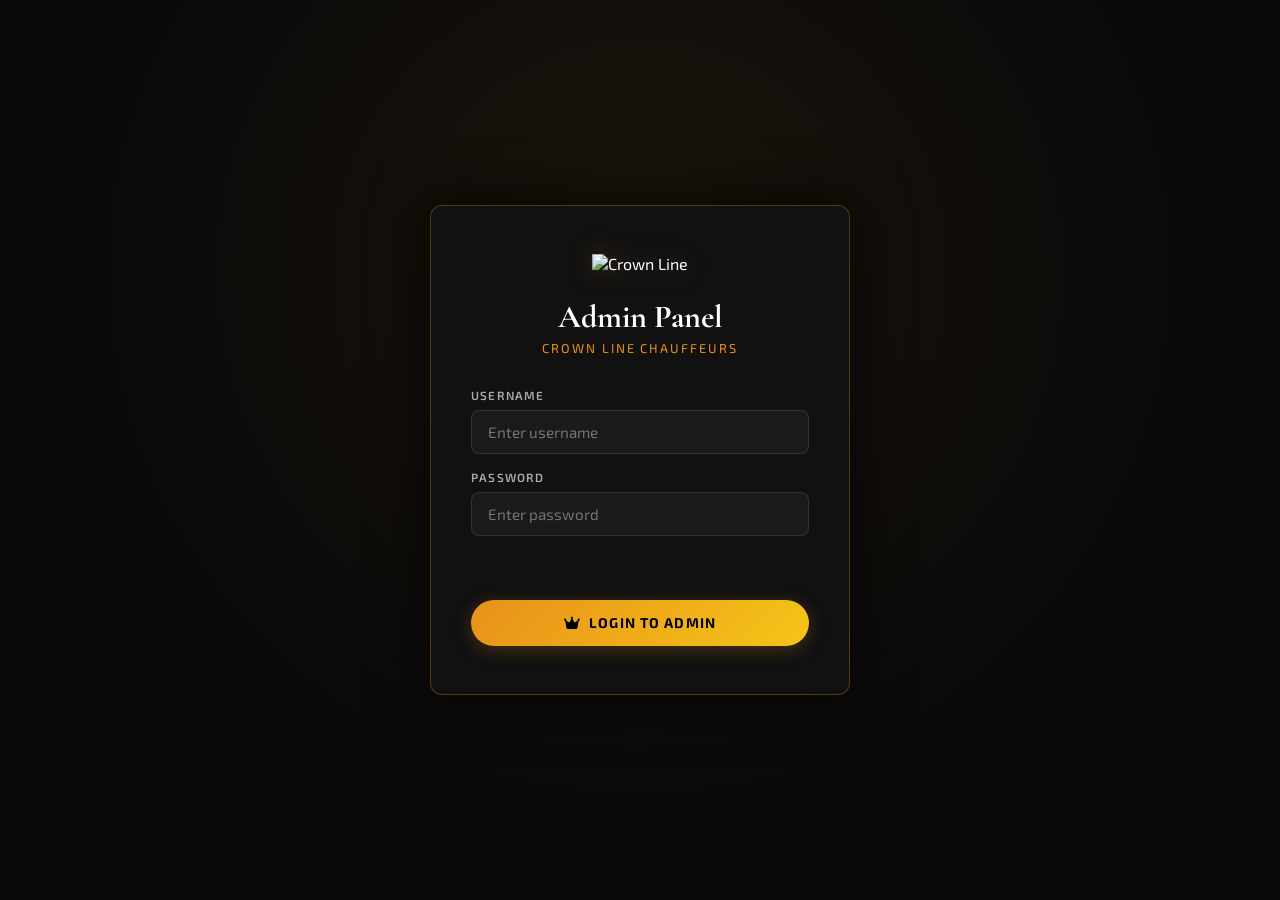
==== admin.html @ db068419 "Add files via upload" ====
<!DOCTYPE html>
<html lang="en">
<head>
  <meta charset="UTF-8"/>
  <meta name="viewport" content="width=device-width, initial-scale=1.0"/>
  <title>Admin — Crown Line Chauffeurs</title>
  <link href="https://fonts.googleapis.com/css2?family=Exo+2:wght@300;400;500;600;700&family=Cormorant+Garamond:ital,wght@0,600;1,600&family=Bebas+Neue&display=swap" rel="stylesheet"/>
  <link rel="stylesheet" href="https://cdnjs.cloudflare.com/ajax/libs/font-awesome/6.5.0/css/all.min.css"/>
  <style>
    *,*::before,*::after{box-sizing:border-box;margin:0;padding:0}
    :root{--orange:#E8911A;--gold:#F5C518;--black:#000;--dark:#0a0a0a;--dark2:#111;--dark3:#1a1a1a;--white:#fff;--white-dim:rgba(255,255,255,0.65);--orange-glow:rgba(232,145,26,0.25);--radius:12px;--radius-sm:8px}
    body{font-family:'Exo 2',sans-serif;background:var(--dark);color:var(--white);min-height:100vh}
    a{text-decoration:none;color:inherit}
    button{cursor:pointer;border:none;outline:none;background:none;font-family:'Exo 2',sans-serif}
    input,select,textarea{font-family:'Exo 2',sans-serif;background:var(--dark3);border:1px solid rgba(255,255,255,0.1);color:var(--white);border-radius:var(--radius-sm);padding:0.75rem 1rem;width:100%;font-size:0.95rem;transition:border-color 0.3s,box-shadow 0.3s;outline:none}
    input:focus,select:focus,textarea:focus{border-color:var(--orange);box-shadow:0 0 0 3px var(--orange-glow)}
    select option{background:var(--dark3)}
    textarea{resize:vertical}

    /* LOGIN SCREEN */
    #loginScreen{display:flex;align-items:center;justify-content:center;min-height:100vh;padding:1rem;background:radial-gradient(ellipse at 50% 30%,rgba(232,145,26,0.08) 0%,transparent 60%)}
    .login-box{background:var(--dark2);border:1px solid rgba(232,145,26,0.3);border-radius:var(--radius);padding:3rem 2.5rem;width:100%;max-width:420px;text-align:center;box-shadow:0 0 60px rgba(0,0,0,0.8)}
    .login-logo{height:70px;width:auto;object-fit:contain;margin:0 auto 1.5rem;filter:drop-shadow(0 0 12px var(--orange-glow))}
    .login-box h1{font-family:'Cormorant Garamond',serif;font-size:2rem;font-weight:700;margin-bottom:0.25rem}
    .login-box p{font-size:0.8rem;letter-spacing:0.15em;text-transform:uppercase;color:var(--orange);margin-bottom:2rem}
    .form-group{display:flex;flex-direction:column;gap:0.5rem;margin-bottom:1rem;text-align:left}
    .form-group label{font-size:0.74rem;font-weight:600;letter-spacing:0.1em;text-transform:uppercase;color:var(--white-dim)}
    .login-error{color:#ff4d4d;font-size:0.82rem;min-height:1.2em;margin-bottom:0.5rem}
    .btn-primary{display:inline-flex;align-items:center;justify-content:center;gap:0.5rem;background:linear-gradient(135deg,var(--orange),var(--gold));color:var(--black);font-family:'Exo 2',sans-serif;font-weight:700;font-size:0.88rem;letter-spacing:0.08em;text-transform:uppercase;padding:0.9rem 2rem;border-radius:50px;border:none;cursor:pointer;transition:transform 0.25s,box-shadow 0.25s;box-shadow:0 4px 18px var(--orange-glow);width:100%}
    .btn-primary:hover{transform:translateY(-2px);box-shadow:0 8px 28px rgba(232,145,26,0.5)}
    .btn-outline{display:inline-flex;align-items:center;gap:0.5rem;background:transparent;color:var(--white-dim);font-family:'Exo 2',sans-serif;font-weight:600;font-size:0.82rem;letter-spacing:0.08em;text-transform:uppercase;padding:0.65rem 1.25rem;border-radius:50px;border:1.5px solid rgba(232,145,26,0.4);cursor:pointer;transition:all 0.25s}
    .btn-outline:hover{border-color:var(--orange);color:var(--orange)}
    .btn-danger{background:rgba(255,77,77,0.1);border:1px solid rgba(255,77,77,0.35);color:#ff6b6b;border-radius:var(--radius-sm);padding:0.4rem 0.85rem;font-size:0.78rem;font-weight:600;transition:all 0.25s}
    .btn-danger:hover{background:#ff4d4d;color:var(--white);border-color:#ff4d4d}

    /* ADMIN PANEL */
    #adminPanel{display:none;min-height:100vh;flex-direction:column}
    #adminPanel.visible{display:flex}
    .admin-topbar{background:rgba(0,0,0,0.95);border-bottom:1px solid rgba(232,145,26,0.2);padding:0 2rem;height:68px;display:flex;align-items:center;justify-content:space-between;position:sticky;top:0;z-index:100;backdrop-filter:blur(16px)}
    .topbar-left{display:flex;align-items:center;gap:1rem}
    .admin-topbar img{height:44px;object-fit:contain;filter:drop-shadow(0 0 6px var(--orange-glow))}
    .admin-topbar h2{font-family:'Bebas Neue',sans-serif;letter-spacing:0.15em;font-size:1.2rem;color:var(--orange)}
    .topbar-right{display:flex;align-items:center;gap:1rem}
    .view-site-btn{display:flex;align-items:center;gap:0.4rem;font-size:0.78rem;font-weight:600;letter-spacing:0.08em;text-transform:uppercase;color:var(--white-dim);transition:color 0.25s}
    .view-site-btn:hover{color:var(--orange)}
    .logout-btn{display:flex;align-items:center;gap:0.4rem;font-size:0.78rem;font-weight:600;letter-spacing:0.08em;text-transform:uppercase;color:var(--white-dim);transition:color 0.25s}
    .logout-btn:hover{color:#ff4d4d}

    .admin-body{display:grid;grid-template-columns:1fr 1.4fr;gap:2rem;padding:2rem;max-width:1200px;margin:0 auto;width:100%;flex:1;align-items:start}
    .admin-card{background:var(--dark2);border:1px solid rgba(255,255,255,0.08);border-radius:var(--radius);padding:2rem}
    .admin-card-title{font-size:0.74rem;font-weight:700;letter-spacing:0.2em;text-transform:uppercase;color:var(--orange);margin-bottom:1.5rem;display:flex;align-items:center;gap:0.5rem}
    .form-grid{display:grid;grid-template-columns:1fr 1fr;gap:0.85rem;margin-bottom:1.25rem}
    .form-grid .full{grid-column:1/-1}
    .add-success{display:none;text-align:center;padding:1rem;background:rgba(232,145,26,0.08);border:1px solid rgba(232,145,26,0.3);border-radius:var(--radius-sm);margin-top:1rem;font-size:0.9rem;color:var(--orange)}

    /* CAR LIST */
    .car-list{display:flex;flex-direction:column;gap:0.85rem;max-height:580px;overflow-y:auto;padding-right:0.5rem}
    .car-list::-webkit-scrollbar{width:4px}
    .car-list::-webkit-scrollbar-track{background:transparent}
    .car-list::-webkit-scrollbar-thumb{background:rgba(232,145,26,0.3);border-radius:4px}
    .car-row{display:flex;align-items:center;gap:1rem;background:var(--dark3);border:1px solid rgba(255,255,255,0.06);border-radius:var(--radius-sm);padding:0.85rem 1rem;transition:border-color 0.25s}
    .car-row:hover{border-color:rgba(232,145,26,0.25)}
    .car-thumb{width:70px;height:48px;border-radius:6px;object-fit:cover;flex-shrink:0;background:var(--dark2)}
    .car-row-info{flex:1;min-width:0}
    .car-row-name{font-weight:600;font-size:0.95rem;white-space:nowrap;overflow:hidden;text-overflow:ellipsis}
    .car-row-meta{font-size:0.76rem;color:var(--white-dim);margin-top:0.15rem}
    .car-row-badge{font-size:0.62rem;font-weight:800;letter-spacing:0.1em;text-transform:uppercase;background:linear-gradient(135deg,var(--orange),var(--gold));color:var(--black);padding:0.18rem 0.6rem;border-radius:50px;white-space:nowrap}
    .empty-state{text-align:center;padding:3rem 1rem;color:var(--white-dim)}
    .empty-state i{font-size:2.5rem;color:var(--orange);opacity:0.25;margin-bottom:0.75rem}

    /* STATS ROW */
    .stats-row{display:grid;grid-template-columns:repeat(3,1fr);gap:1rem;margin-bottom:2rem}
    .stat-box{background:var(--dark2);border:1px solid rgba(255,255,255,0.07);border-radius:var(--radius);padding:1.25rem 1.5rem}
    .stat-box-num{font-family:'Cormorant Garamond',serif;font-size:2.5rem;font-weight:700;color:var(--orange);line-height:1}
    .stat-box-label{font-size:0.7rem;letter-spacing:0.15em;text-transform:uppercase;color:var(--white-dim);margin-top:0.3rem}

    /* TOAST */
    .toast{position:fixed;bottom:2rem;right:2rem;background:var(--dark2);border:1px solid var(--orange);border-radius:var(--radius-sm);padding:0.85rem 1.5rem;font-size:0.86rem;z-index:9999;box-shadow:0 4px 24px var(--orange-glow);transform:translateY(100px);opacity:0;transition:transform 0.3s,opacity 0.3s;pointer-events:none}
    .toast.show{transform:translateY(0);opacity:1}

    @media(max-width:768px){
      .admin-body{grid-template-columns:1fr;padding:1.25rem}
      .form-grid{grid-template-columns:1fr}
      .form-grid .full{grid-column:1/-1}
      .stats-row{grid-template-columns:1fr 1fr}
    }
  </style>
</head>
<body>

<!-- LOGIN -->
<div id="loginScreen">
  <div class="login-box">
    <img src="logo.png" alt="Crown Line" class="login-logo"/>
    <h1>Admin Panel</h1>
    <p>Crown Line Chauffeurs</p>
    <div class="form-group"><label>Username</label><input type="text" id="loginUser" placeholder="Enter username" autocomplete="off"/></div>
    <div class="form-group"><label>Password</label><input type="password" id="loginPass" placeholder="Enter password"/></div>
    <p class="login-error" id="loginError"></p>
    <button class="btn-primary" onclick="doLogin()"><i class="fas fa-crown"></i> Login to Admin</button>
  </div>
</div>

<!-- ADMIN PANEL -->
<div id="adminPanel">
  <div class="admin-topbar">
    <div class="topbar-left">
      <img src="logo.png" alt="Crown Line"/>
      <h2>Fleet Manager</h2>
    </div>
    <div class="topbar-right">
      <a href="index.html" class="view-site-btn"><i class="fas fa-external-link-alt"></i> View Site</a>
      <button class="logout-btn" onclick="doLogout()"><i class="fas fa-right-from-bracket"></i> Logout</button>
    </div>
  </div>

  <div class="admin-body">
    <!-- LEFT: ADD VEHICLE -->
    <div>
      <div class="stats-row" id="statsRow"></div>
      <div class="admin-card">
        <p class="admin-card-title"><i class="fas fa-plus-circle"></i> Add New Vehicle</p>
        <div class="form-grid">
          <div class="form-group"><label>Vehicle Name *</label><input type="text" id="nName" placeholder="e.g. Mercedes-Benz S-Class"/></div>
          <div class="form-group"><label>Year *</label><input type="number" id="nYear" placeholder="2024" min="2000" max="2030"/></div>
          <div class="form-group"><label>Category *</label><select id="nCat"><option value="sedan">Sedan</option><option value="suv">SUV</option><option value="luxury">Luxury</option><option value="sport">Sport</option></select></div>
          <div class="form-group"><label>Transmission</label><select id="nTrans"><option value="Automatic">Automatic</option><option value="Manual">Manual</option></select></div>
          <div class="form-group"><label>Seats *</label><input type="number" id="nSeats" placeholder="4" min="1" max="9"/></div>
          <div class="form-group"><label>Price per Day (R) *</label><input type="number" id="nPrice" placeholder="3500"/></div>
          <div class="form-group full"><label>Image URL</label><input type="url" id="nImage" placeholder="https://images.unsplash.com/..."/></div>
          <div class="form-group full"><label>Description</label><textarea id="nDesc" rows="2" placeholder="Brief vehicle description..."></textarea></div>
        </div>
        <button class="btn-primary" onclick="addCar()"><i class="fas fa-plus"></i> Add to Fleet</button>
        <div class="add-success" id="addSuccess"><i class="fas fa-check-circle"></i> Vehicle added successfully!</div>
      </div>
    </div>

    <!-- RIGHT: CURRENT FLEET -->
    <div class="admin-card">
      <p class="admin-card-title"><i class="fas fa-car-side"></i> Current Fleet <span id="carCountBadge" style="margin-left:0.5rem;font-family:'Exo 2',sans-serif;font-size:0.9rem;color:var(--white-dim);font-weight:600;letter-spacing:0"></span></p>
      <div class="car-list" id="carList"></div>
    </div>
  </div>
</div>

<div class="toast" id="toast"></div>

<script>
const ADMIN_USER='admin', ADMIN_PASS='crownline2023';
const LS_KEY='crownline_v2_cars';
const FALLBACK_IMG='https://images.unsplash.com/photo-1503376780353-7e6692767b70?w=800&auto=format&fit=crop&q=60';

function getCars(){try{const s=localStorage.getItem(LS_KEY);return s?JSON.parse(s):[]}catch{return[]}}
function saveCars(c){localStorage.setItem(LS_KEY,JSON.stringify(c))}
function cap(s){return s.charAt(0).toUpperCase()+s.slice(1)}

function doLogin(){
  const u=document.getElementById('loginUser').value.trim();
  const p=document.getElementById('loginPass').value;
  if(u===ADMIN_USER&&p===ADMIN_PASS){
    document.getElementById('loginScreen').style.display='none';
    document.getElementById('adminPanel').classList.add('visible');
    renderAll();
  }else{
    document.getElementById('loginError').textContent='Invalid credentials. Please try again.';
    document.getElementById('loginPass').value='';
  }
}
document.addEventListener('keydown',e=>{if(e.key==='Enter'&&document.getElementById('loginScreen').style.display!=='none')doLogin()});

function doLogout(){
  document.getElementById('adminPanel').classList.remove('visible');
  document.getElementById('loginScreen').style.display='flex';
  document.getElementById('loginUser').value='';
  document.getElementById('loginPass').value='';
  document.getElementById('loginError').textContent='';
}

function renderStats(){
  const cars=getCars();
  const byCat={sedan:0,suv:0,luxury:0,sport:0};
  cars.forEach(c=>{if(byCat[c.category]!==undefined)byCat[c.category]++});
  document.getElementById('statsRow').innerHTML=`
    <div class="stat-box"><div class="stat-box-num">${cars.length}</div><div class="stat-box-label">Total Vehicles</div></div>
    <div class="stat-box"><div class="stat-box-num">${byCat.luxury+byCat.sport}</div><div class="stat-box-label">Luxury / Sport</div></div>
    <div class="stat-box"><div class="stat-box-num">${byCat.sedan+byCat.suv}</div><div class="stat-box-label">Sedan / SUV</div></div>
  `;
}
function renderCarList(){
  const cars=getCars();
  const list=document.getElementById('carList');
  const badge=document.getElementById('carCountBadge');
  badge.textContent=`(${cars.length})`;
  if(!cars.length){list.innerHTML=`<div class="empty-state"><i class="fas fa-car"></i><p>No vehicles added yet.</p></div>`;return}
  list.innerHTML=cars.map(car=>`
    <div class="car-row">
      <img class="car-thumb" src="${car.image}" alt="${car.name}" onerror="this.src='${FALLBACK_IMG}'"/>
      <div class="car-row-info">
        <div class="car-row-name">${car.name}</div>
        <div class="car-row-meta">${car.year} · ${car.transmission} · ${car.seats} Seats · R${car.price.toLocaleString()}/day</div>
      </div>
      <span class="car-row-badge">${cap(car.category)}</span>
      <button class="btn-danger" onclick="deleteCar(${car.id})" title="Delete"><i class="fas fa-trash"></i></button>
    </div>`).join('');
}
function renderAll(){renderStats();renderCarList()}

function addCar(){
  const name=document.getElementById('nName').value.trim();
  const year=parseInt(document.getElementById('nYear').value);
  const cat=document.getElementById('nCat').value;
  const trans=document.getElementById('nTrans').value;
  const seats=parseInt(document.getElementById('nSeats').value);
  const price=parseInt(document.getElementById('nPrice').value);
  const image=document.getElementById('nImage').value.trim()||FALLBACK_IMG;
  const desc=document.getElementById('nDesc').value.trim();
  if(!name||!year||!seats||!price){showToast('Please fill all required fields.');return}
  const cars=getCars();
  cars.push({id:Date.now(),name,year,category:cat,transmission:trans,seats,price,image,description:desc||`A premium ${cat} vehicle available for hire.`});
  saveCars(cars);
  ['nName','nYear','nSeats','nPrice','nImage','nDesc'].forEach(id=>document.getElementById(id).value='');
  const ok=document.getElementById('addSuccess');ok.style.display='block';setTimeout(()=>ok.style.display='none',2500);
  showToast(`${name} added to fleet! ✓`);
  renderAll();
}

function deleteCar(id){
  const cars=getCars().filter(c=>c.id!==id);
  saveCars(cars);renderAll();
  showToast('Vehicle removed from fleet.');
}

let toastTimer;
function showToast(msg){const t=document.getElementById('toast');t.textContent=msg;t.classList.add('show');clearTimeout(toastTimer);toastTimer=setTimeout(()=>t.classList.remove('show'),3000)}
</script>
</body>
</html>
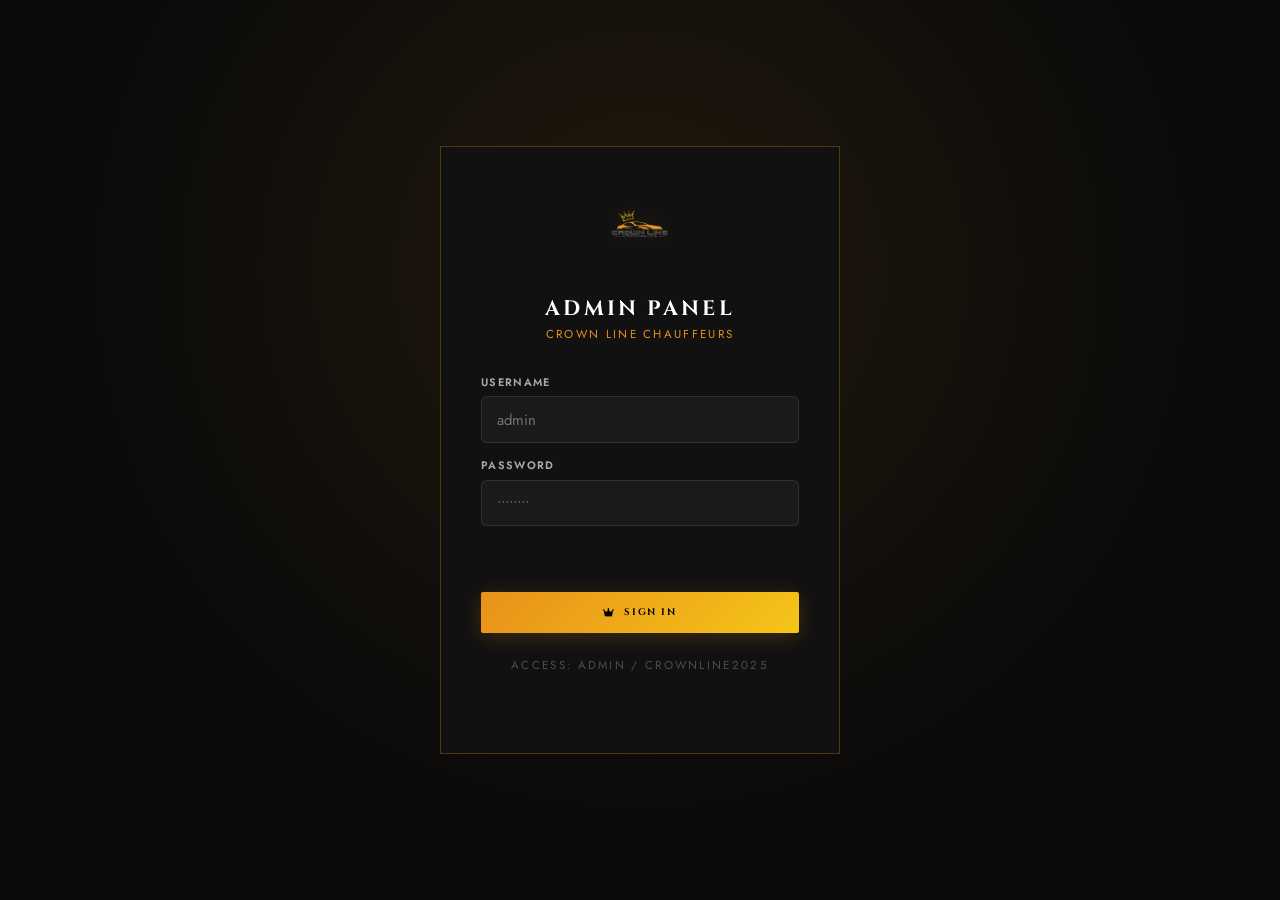
==== commit 864daaa7: "Add files via upload" ====
--- a/admin.html
+++ b/admin.html
@@ -4,234 +4,298 @@
   <meta charset="UTF-8"/>
   <meta name="viewport" content="width=device-width, initial-scale=1.0"/>
   <title>Admin — Crown Line Chauffeurs</title>
-  <link href="https://fonts.googleapis.com/css2?family=Exo+2:wght@300;400;500;600;700&family=Cormorant+Garamond:ital,wght@0,600;1,600&family=Bebas+Neue&display=swap" rel="stylesheet"/>
+  <link href="https://fonts.googleapis.com/css2?family=Cinzel:wght@500;700&family=Jost:wght@300;400;500;600;700&display=swap" rel="stylesheet"/>
   <link rel="stylesheet" href="https://cdnjs.cloudflare.com/ajax/libs/font-awesome/6.5.0/css/all.min.css"/>
   <style>
-    *,*::before,*::after{box-sizing:border-box;margin:0;padding:0}
-    :root{--orange:#E8911A;--gold:#F5C518;--black:#000;--dark:#0a0a0a;--dark2:#111;--dark3:#1a1a1a;--white:#fff;--white-dim:rgba(255,255,255,0.65);--orange-glow:rgba(232,145,26,0.25);--radius:12px;--radius-sm:8px}
-    body{font-family:'Exo 2',sans-serif;background:var(--dark);color:var(--white);min-height:100vh}
-    a{text-decoration:none;color:inherit}
-    button{cursor:pointer;border:none;outline:none;background:none;font-family:'Exo 2',sans-serif}
-    input,select,textarea{font-family:'Exo 2',sans-serif;background:var(--dark3);border:1px solid rgba(255,255,255,0.1);color:var(--white);border-radius:var(--radius-sm);padding:0.75rem 1rem;width:100%;font-size:0.95rem;transition:border-color 0.3s,box-shadow 0.3s;outline:none}
-    input:focus,select:focus,textarea:focus{border-color:var(--orange);box-shadow:0 0 0 3px var(--orange-glow)}
-    select option{background:var(--dark3)}
-    textarea{resize:vertical}
-
-    /* LOGIN SCREEN */
-    #loginScreen{display:flex;align-items:center;justify-content:center;min-height:100vh;padding:1rem;background:radial-gradient(ellipse at 50% 30%,rgba(232,145,26,0.08) 0%,transparent 60%)}
-    .login-box{background:var(--dark2);border:1px solid rgba(232,145,26,0.3);border-radius:var(--radius);padding:3rem 2.5rem;width:100%;max-width:420px;text-align:center;box-shadow:0 0 60px rgba(0,0,0,0.8)}
-    .login-logo{height:70px;width:auto;object-fit:contain;margin:0 auto 1.5rem;filter:drop-shadow(0 0 12px var(--orange-glow))}
-    .login-box h1{font-family:'Cormorant Garamond',serif;font-size:2rem;font-weight:700;margin-bottom:0.25rem}
-    .login-box p{font-size:0.8rem;letter-spacing:0.15em;text-transform:uppercase;color:var(--orange);margin-bottom:2rem}
-    .form-group{display:flex;flex-direction:column;gap:0.5rem;margin-bottom:1rem;text-align:left}
-    .form-group label{font-size:0.74rem;font-weight:600;letter-spacing:0.1em;text-transform:uppercase;color:var(--white-dim)}
-    .login-error{color:#ff4d4d;font-size:0.82rem;min-height:1.2em;margin-bottom:0.5rem}
-    .btn-primary{display:inline-flex;align-items:center;justify-content:center;gap:0.5rem;background:linear-gradient(135deg,var(--orange),var(--gold));color:var(--black);font-family:'Exo 2',sans-serif;font-weight:700;font-size:0.88rem;letter-spacing:0.08em;text-transform:uppercase;padding:0.9rem 2rem;border-radius:50px;border:none;cursor:pointer;transition:transform 0.25s,box-shadow 0.25s;box-shadow:0 4px 18px var(--orange-glow);width:100%}
-    .btn-primary:hover{transform:translateY(-2px);box-shadow:0 8px 28px rgba(232,145,26,0.5)}
-    .btn-outline{display:inline-flex;align-items:center;gap:0.5rem;background:transparent;color:var(--white-dim);font-family:'Exo 2',sans-serif;font-weight:600;font-size:0.82rem;letter-spacing:0.08em;text-transform:uppercase;padding:0.65rem 1.25rem;border-radius:50px;border:1.5px solid rgba(232,145,26,0.4);cursor:pointer;transition:all 0.25s}
-    .btn-outline:hover{border-color:var(--orange);color:var(--orange)}
-    .btn-danger{background:rgba(255,77,77,0.1);border:1px solid rgba(255,77,77,0.35);color:#ff6b6b;border-radius:var(--radius-sm);padding:0.4rem 0.85rem;font-size:0.78rem;font-weight:600;transition:all 0.25s}
-    .btn-danger:hover{background:#ff4d4d;color:var(--white);border-color:#ff4d4d}
-
-    /* ADMIN PANEL */
-    #adminPanel{display:none;min-height:100vh;flex-direction:column}
-    #adminPanel.visible{display:flex}
-    .admin-topbar{background:rgba(0,0,0,0.95);border-bottom:1px solid rgba(232,145,26,0.2);padding:0 2rem;height:68px;display:flex;align-items:center;justify-content:space-between;position:sticky;top:0;z-index:100;backdrop-filter:blur(16px)}
-    .topbar-left{display:flex;align-items:center;gap:1rem}
-    .admin-topbar img{height:44px;object-fit:contain;filter:drop-shadow(0 0 6px var(--orange-glow))}
-    .admin-topbar h2{font-family:'Bebas Neue',sans-serif;letter-spacing:0.15em;font-size:1.2rem;color:var(--orange)}
-    .topbar-right{display:flex;align-items:center;gap:1rem}
-    .view-site-btn{display:flex;align-items:center;gap:0.4rem;font-size:0.78rem;font-weight:600;letter-spacing:0.08em;text-transform:uppercase;color:var(--white-dim);transition:color 0.25s}
-    .view-site-btn:hover{color:var(--orange)}
-    .logout-btn{display:flex;align-items:center;gap:0.4rem;font-size:0.78rem;font-weight:600;letter-spacing:0.08em;text-transform:uppercase;color:var(--white-dim);transition:color 0.25s}
-    .logout-btn:hover{color:#ff4d4d}
-
-    .admin-body{display:grid;grid-template-columns:1fr 1.4fr;gap:2rem;padding:2rem;max-width:1200px;margin:0 auto;width:100%;flex:1;align-items:start}
-    .admin-card{background:var(--dark2);border:1px solid rgba(255,255,255,0.08);border-radius:var(--radius);padding:2rem}
-    .admin-card-title{font-size:0.74rem;font-weight:700;letter-spacing:0.2em;text-transform:uppercase;color:var(--orange);margin-bottom:1.5rem;display:flex;align-items:center;gap:0.5rem}
-    .form-grid{display:grid;grid-template-columns:1fr 1fr;gap:0.85rem;margin-bottom:1.25rem}
-    .form-grid .full{grid-column:1/-1}
-    .add-success{display:none;text-align:center;padding:1rem;background:rgba(232,145,26,0.08);border:1px solid rgba(232,145,26,0.3);border-radius:var(--radius-sm);margin-top:1rem;font-size:0.9rem;color:var(--orange)}
-
-    /* CAR LIST */
-    .car-list{display:flex;flex-direction:column;gap:0.85rem;max-height:580px;overflow-y:auto;padding-right:0.5rem}
-    .car-list::-webkit-scrollbar{width:4px}
-    .car-list::-webkit-scrollbar-track{background:transparent}
-    .car-list::-webkit-scrollbar-thumb{background:rgba(232,145,26,0.3);border-radius:4px}
-    .car-row{display:flex;align-items:center;gap:1rem;background:var(--dark3);border:1px solid rgba(255,255,255,0.06);border-radius:var(--radius-sm);padding:0.85rem 1rem;transition:border-color 0.25s}
-    .car-row:hover{border-color:rgba(232,145,26,0.25)}
-    .car-thumb{width:70px;height:48px;border-radius:6px;object-fit:cover;flex-shrink:0;background:var(--dark2)}
-    .car-row-info{flex:1;min-width:0}
-    .car-row-name{font-weight:600;font-size:0.95rem;white-space:nowrap;overflow:hidden;text-overflow:ellipsis}
-    .car-row-meta{font-size:0.76rem;color:var(--white-dim);margin-top:0.15rem}
-    .car-row-badge{font-size:0.62rem;font-weight:800;letter-spacing:0.1em;text-transform:uppercase;background:linear-gradient(135deg,var(--orange),var(--gold));color:var(--black);padding:0.18rem 0.6rem;border-radius:50px;white-space:nowrap}
-    .empty-state{text-align:center;padding:3rem 1rem;color:var(--white-dim)}
-    .empty-state i{font-size:2.5rem;color:var(--orange);opacity:0.25;margin-bottom:0.75rem}
-
-    /* STATS ROW */
-    .stats-row{display:grid;grid-template-columns:repeat(3,1fr);gap:1rem;margin-bottom:2rem}
-    .stat-box{background:var(--dark2);border:1px solid rgba(255,255,255,0.07);border-radius:var(--radius);padding:1.25rem 1.5rem}
-    .stat-box-num{font-family:'Cormorant Garamond',serif;font-size:2.5rem;font-weight:700;color:var(--orange);line-height:1}
-    .stat-box-label{font-size:0.7rem;letter-spacing:0.15em;text-transform:uppercase;color:var(--white-dim);margin-top:0.3rem}
-
-    /* TOAST */
-    .toast{position:fixed;bottom:2rem;right:2rem;background:var(--dark2);border:1px solid var(--orange);border-radius:var(--radius-sm);padding:0.85rem 1.5rem;font-size:0.86rem;z-index:9999;box-shadow:0 4px 24px var(--orange-glow);transform:translateY(100px);opacity:0;transition:transform 0.3s,opacity 0.3s;pointer-events:none}
-    .toast.show{transform:translateY(0);opacity:1}
-
-    @media(max-width:768px){
-      .admin-body{grid-template-columns:1fr;padding:1.25rem}
-      .form-grid{grid-template-columns:1fr}
-      .form-grid .full{grid-column:1/-1}
-      .stats-row{grid-template-columns:1fr 1fr}
-    }
+*,*::before,*::after{box-sizing:border-box;margin:0;padding:0}
+:root{--or:#E8911A;--gld:#F5C518;--blk:#000;--d1:#0a0a0a;--d2:#111;--d3:#1a1a1a;--d4:#222;--wh:#fff;--wd:rgba(255,255,255,.65);--og:rgba(232,145,26,.22)}
+body{font-family:Jost,sans-serif;background:var(--d1);color:var(--wh);min-height:100vh}
+input,select,textarea{font-family:Jost,sans-serif;background:var(--d3);border:1px solid rgba(255,255,255,.1);color:var(--wh);border-radius:6px;padding:.7rem .95rem;width:100%;font-size:.93rem;outline:none;transition:border-color .3s}
+input:focus,select:focus,textarea:focus{border-color:var(--or)}
+select option{background:var(--d3)}textarea{resize:vertical}button{cursor:pointer;border:none;outline:none;background:none;font-family:Jost,sans-serif}a{text-decoration:none;color:inherit}
+#loginScreen{display:flex;align-items:center;justify-content:center;min-height:100vh;background:radial-gradient(ellipse at 50% 30%,rgba(232,145,26,.1) 0%,transparent 65%)}
+.lbox{background:var(--d2);border:1px solid rgba(232,145,26,.3);padding:3rem 2.5rem;width:100%;max-width:400px;text-align:center}
+.llogo{height:70px;width:auto;object-fit:contain;margin:0 auto 1.5rem;filter:drop-shadow(0 0 12px var(--og))}
+.lbox h1{font-family:Cinzel,serif;font-size:1.3rem;letter-spacing:.15em;text-transform:uppercase;margin-bottom:.2rem}
+.lbox p{font-size:.72rem;letter-spacing:.2em;text-transform:uppercase;color:var(--or);margin-bottom:2rem}
+.fg{display:flex;flex-direction:column;gap:.4rem;margin-bottom:.9rem;text-align:left}
+.fg label{font-size:.68rem;font-weight:600;letter-spacing:.12em;text-transform:uppercase;color:var(--wd)}
+.err{color:#ff5050;font-size:.78rem;min-height:1em;margin-bottom:.4rem}
+.btn-gold{display:inline-flex;align-items:center;justify-content:center;gap:.5rem;background:linear-gradient(135deg,var(--or),var(--gld));color:var(--blk);font-family:Cinzel,serif;font-weight:700;font-size:.6rem;letter-spacing:.2em;text-transform:uppercase;padding:.88rem 2rem;border-radius:2px;border:none;cursor:pointer;transition:transform .25s,box-shadow .25s;box-shadow:0 4px 20px var(--og);width:100%;margin-top:.5rem}
+.btn-gold:hover{transform:translateY(-2px);box-shadow:0 8px 28px rgba(232,145,26,.6)}
+.btn-sm{padding:.38rem .9rem;font-size:.72rem;font-weight:600;border-radius:4px;cursor:pointer;transition:all .25s}
+.btn-confirm{background:rgba(100,220,100,.12);border:1px solid rgba(100,220,100,.3);color:#64dc64}.btn-confirm:hover{background:rgba(100,220,100,.25)}
+.btn-reject{background:rgba(255,80,80,.1);border:1px solid rgba(255,80,80,.25);color:#ff5050}.btn-reject:hover{background:rgba(255,80,80,.2)}
+.btn-danger{background:rgba(255,80,80,.1);border:1px solid rgba(255,80,80,.25);color:#ff5050}.btn-danger:hover{background:rgba(255,80,80,.2)}
+.btn-outline{display:inline-flex;align-items:center;gap:.4rem;background:transparent;color:var(--wd);font-size:.72rem;font-weight:600;letter-spacing:.08em;padding:.52rem 1.1rem;border-radius:2px;border:1px solid rgba(232,145,26,.35);cursor:pointer;transition:all .25s}
+.btn-outline:hover{border-color:var(--or);color:var(--or)}
+#panel{display:none;min-height:100vh;flex-direction:column}#panel.show{display:flex}
+.topbar{background:rgba(0,0,0,.96);border-bottom:1px solid rgba(232,145,26,.2);padding:0 2rem;height:64px;display:flex;align-items:center;justify-content:space-between;position:sticky;top:0;z-index:100;backdrop-filter:blur(16px)}
+.tl{display:flex;align-items:center;gap:.9rem}.tl img{height:40px;object-fit:contain;filter:drop-shadow(0 0 6px var(--og))}
+.tl h2{font-family:Cinzel,serif;letter-spacing:.15em;font-size:1.05rem;color:var(--or)}
+.tr{display:flex;align-items:center;gap:1.2rem}
+.tr a{font-size:.72rem;font-weight:600;letter-spacing:.08em;text-transform:uppercase;color:var(--wd);display:flex;align-items:center;gap:.3rem;transition:color .25s}
+.tr a:hover{color:var(--or)}.logout{color:rgba(255,80,80,.7)!important}.logout:hover{color:#ff5050!important}
+.tabs{background:var(--d2);border-bottom:1px solid rgba(255,255,255,.06);padding:0 2rem;display:flex}
+.tab-btn{font-family:Cinzel,serif;font-size:.58rem;font-weight:700;letter-spacing:.18em;text-transform:uppercase;padding:1rem 1.3rem;color:var(--wd);border-bottom:2px solid transparent;transition:all .25s;cursor:pointer;display:flex;align-items:center;gap:.4rem}
+.tab-btn:hover{color:var(--wh)}.tab-btn.active{color:var(--or);border-bottom-color:var(--or)}
+.tbadge{min-width:18px;height:18px;background:linear-gradient(135deg,var(--or),var(--gld));color:var(--blk);font-family:Jost,sans-serif;font-size:.6rem;font-weight:800;border-radius:50%;display:inline-flex;align-items:center;justify-content:center;padding:0 4px}
+.pc{flex:1;padding:2rem;max-width:1200px;margin:0 auto;width:100%}
+.tpanel{display:none}.tpanel.active{display:block}
+.stats-row{display:grid;grid-template-columns:repeat(4,1fr);gap:1rem;margin-bottom:2rem}
+.sc{background:var(--d2);border:1px solid rgba(255,255,255,.07);padding:1.25rem 1.5rem;border-radius:10px}
+.sc-num{font-family:Cinzel,serif;font-size:2.2rem;font-weight:700;color:var(--or);letter-spacing:.05em;line-height:1}
+.sc-lbl{font-size:.66rem;letter-spacing:.15em;text-transform:uppercase;color:var(--wd);margin-top:.3rem}
+.acard{background:var(--d2);border:1px solid rgba(255,255,255,.07);border-radius:10px;padding:1.75rem;margin-bottom:1.5rem}
+.acard-t{font-size:.68rem;font-weight:700;letter-spacing:.2em;text-transform:uppercase;color:var(--or);margin-bottom:1.25rem;display:flex;align-items:center;gap:.5rem}
+.fg-grid{display:grid;grid-template-columns:1fr 1fr;gap:.75rem;margin-bottom:1rem}.fg-grid .full{grid-column:1/-1}
+.car-list{display:flex;flex-direction:column;gap:.7rem;max-height:520px;overflow-y:auto;padding-right:.4rem}
+.car-list::-webkit-scrollbar{width:3px}.car-list::-webkit-scrollbar-thumb{background:rgba(232,145,26,.3);border-radius:3px}
+.crow{display:flex;align-items:center;gap:.9rem;background:var(--d3);border:1px solid rgba(255,255,255,.06);border-radius:6px;padding:.75rem 1rem;transition:border-color .25s}
+.crow:hover{border-color:rgba(232,145,26,.2)}
+.cthumb{width:64px;height:44px;border-radius:4px;object-fit:cover;background:var(--d2);flex-shrink:0}
+.cinfo{flex:1;min-width:0}
+.cname{font-weight:600;font-size:.9rem;white-space:nowrap;overflow:hidden;text-overflow:ellipsis}
+.cmeta{font-size:.72rem;color:var(--wd);margin-top:.1rem}
+.cbadge{font-family:Cinzel,serif;font-size:.5rem;font-weight:700;letter-spacing:.12em;text-transform:uppercase;background:linear-gradient(135deg,var(--or),var(--gld));color:var(--blk);padding:.18rem .6rem;border-radius:2px;flex-shrink:0}
+.bklist{display:flex;flex-direction:column;gap:.75rem}
+.bkrow{background:var(--d3);border:1px solid rgba(255,255,255,.06);border-radius:6px;padding:1rem 1.25rem;display:flex;align-items:flex-start;gap:1rem;flex-wrap:wrap}
+.bkrow.pending{border-left:3px solid var(--or)}.bkrow.confirmed{border-left:3px solid #64dc64}.bkrow.rejected{border-left:3px solid #ff5050;opacity:.5}
+.bkinfo{flex:1;min-width:180px}
+.bkname{font-weight:700;font-size:.95rem;margin-bottom:.3rem}
+.bkmeta{display:flex;flex-wrap:wrap;gap:.4rem .65rem}
+.bkmeta span{font-size:.74rem;color:var(--wd);display:flex;align-items:center;gap:.22rem}
+.bkmeta i{color:var(--or);font-size:.6rem;width:10px}
+.bkst{font-family:Cinzel,serif;font-size:.5rem;font-weight:700;letter-spacing:.15em;text-transform:uppercase;padding:.2rem .62rem;border-radius:2px;align-self:flex-start}
+.bkst.pending{background:rgba(232,145,26,.18);color:var(--or);border:1px solid rgba(232,145,26,.3)}
+.bkst.confirmed{background:rgba(100,220,100,.12);color:#64dc64;border:1px solid rgba(100,220,100,.3)}
+.bkst.rejected{background:rgba(255,80,80,.1);color:#ff5050;border:1px solid rgba(255,80,80,.2)}
+.bkact{display:flex;gap:.4rem;align-self:flex-start}
+.bkmsg{font-size:.78rem;color:var(--wd);margin-top:.5rem;padding:.45rem .7rem;background:rgba(255,255,255,.04);border-radius:4px;border-left:2px solid rgba(232,145,26,.3)}
+.empty{text-align:center;padding:3rem;color:var(--wd)}
+.empty i{font-size:2.5rem;color:var(--or);opacity:.2;margin-bottom:.75rem;display:block}
+.filter-row{display:flex;gap:.4rem;flex-wrap:wrap;margin-bottom:1.2rem}
+.fbtn{padding:.35rem .85rem;font-family:Cinzel,serif;font-size:.54rem;font-weight:700;letter-spacing:.15em;text-transform:uppercase;background:transparent;border:1px solid rgba(255,255,255,.12);color:var(--wd);border-radius:2px;cursor:pointer;transition:all .25s}
+.fbtn:hover{border-color:var(--or);color:var(--or)}.fbtn.active{background:linear-gradient(135deg,var(--or),var(--gld));color:var(--blk);border-color:transparent}
+.acal{background:var(--d3);border:1px solid rgba(255,255,255,.07);border-radius:10px;padding:1.25rem}
+.acal-hdr{display:flex;align-items:center;justify-content:space-between;margin-bottom:.75rem}
+.acal-hdr h4{font-family:Cinzel,serif;font-size:.82rem;letter-spacing:.12em;text-transform:uppercase}
+.acal-nav{width:28px;height:28px;border-radius:50%;background:var(--d4);border:1px solid rgba(255,255,255,.1);color:var(--wd);font-size:.68rem;display:flex;align-items:center;justify-content:center;cursor:pointer;transition:all .25s}
+.acal-nav:hover{background:var(--or);color:var(--blk);border-color:var(--or)}
+.acal-grid{display:grid;grid-template-columns:repeat(7,1fr);gap:3px;margin-top:.5rem}
+.acal-dn{text-align:center;font-size:.56rem;font-weight:700;letter-spacing:.1em;text-transform:uppercase;color:rgba(255,255,255,.25);padding:.3rem 0}
+.acal-d{text-align:center;padding:.38rem .1rem;border-radius:4px;font-size:.72rem;color:var(--wd);min-height:30px;display:flex;flex-direction:column;align-items:center;justify-content:center;gap:2px}
+.acal-d.past{opacity:.25}.acal-d.today{border:1px solid rgba(232,145,26,.4);color:var(--or)}
+.acal-d.hasbk{background:rgba(232,145,26,.2);border:1px solid rgba(232,145,26,.3);color:var(--or);cursor:pointer;font-weight:700}
+.acal-d.hasbk:hover{background:rgba(232,145,26,.35)}
+.acal-cnt{font-size:.58rem;font-weight:700;color:var(--gld)}
+.addok{display:none;text-align:center;padding:.8rem;background:rgba(100,220,100,.1);border:1px solid rgba(100,220,100,.3);border-radius:6px;color:#64dc64;font-size:.83rem;margin-top:.75rem}
+.toast{position:fixed;bottom:2rem;right:2rem;background:var(--d2);border:1px solid var(--or);padding:.85rem 1.5rem;font-size:.84rem;z-index:9999;box-shadow:0 4px 24px var(--og);transform:translateY(100px);opacity:0;transition:transform .3s,opacity .3s;pointer-events:none}
+.toast.show{transform:translateY(0);opacity:1}
+@media(max-width:768px){.stats-row{grid-template-columns:1fr 1fr}.fg-grid{grid-template-columns:1fr}.pc{padding:1.25rem}.bkrow{flex-direction:column;gap:.75rem}.bkact{width:100%}}
   </style>
 </head>
 <body>
 
-<!-- LOGIN -->
 <div id="loginScreen">
-  <div class="login-box">
-    <img src="logo.png" alt="Crown Line" class="login-logo"/>
+  <div class="lbox">
+    <img class="llogo" src="[data-uri]" alt="Crown Line"/>
     <h1>Admin Panel</h1>
     <p>Crown Line Chauffeurs</p>
-    <div class="form-group"><label>Username</label><input type="text" id="loginUser" placeholder="Enter username" autocomplete="off"/></div>
-    <div class="form-group"><label>Password</label><input type="password" id="loginPass" placeholder="Enter password"/></div>
-    <p class="login-error" id="loginError"></p>
-    <button class="btn-primary" onclick="doLogin()"><i class="fas fa-crown"></i> Login to Admin</button>
+    <div class="fg"><label>Username</label><input type="text" id="lu" placeholder="admin" autocomplete="off"/></div>
+    <div class="fg"><label>Password</label><input type="password" id="lp" placeholder="••••••••"/></div>
+    <p class="err" id="lerr"></p>
+    <button class="btn-gold" onclick="doLogin()"><i class="fas fa-crown"></i> Sign In</button>
+    <p style="margin-top:1.5rem;font-size:.72rem;color:rgba(255,255,255,.25)">Access: admin / crownline2025</p>
   </div>
 </div>
 
-<!-- ADMIN PANEL -->
-<div id="adminPanel">
-  <div class="admin-topbar">
-    <div class="topbar-left">
-      <img src="logo.png" alt="Crown Line"/>
-      <h2>Fleet Manager</h2>
-    </div>
-    <div class="topbar-right">
-      <a href="index.html" class="view-site-btn"><i class="fas fa-external-link-alt"></i> View Site</a>
-      <button class="logout-btn" onclick="doLogout()"><i class="fas fa-right-from-bracket"></i> Logout</button>
+<div id="panel">
+  <div class="topbar">
+    <div class="tl">
+      <img src="[data-uri]